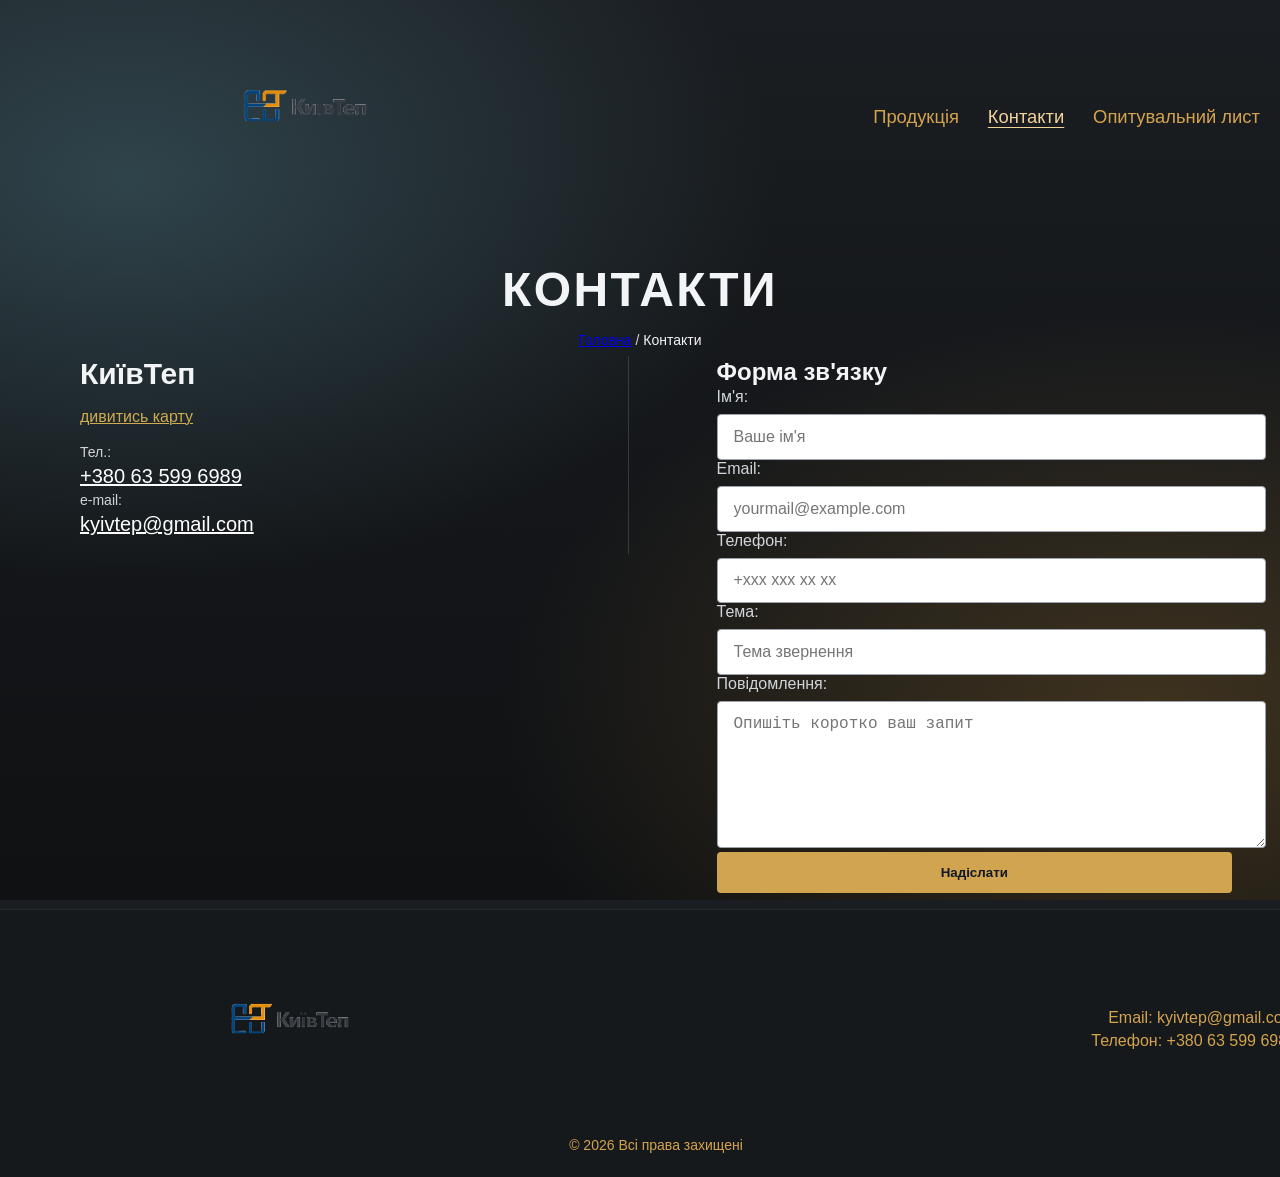
==== contacts.html @ 7d007115 "yes" ====
<!DOCTYPE html>
<html lang="en">
<head>
    <meta charset="UTF-8">
    <meta name="viewport" content="width=device-width, initial-scale=1.0">
    <title>Контакти - КиївТеп</title>
    <link rel="icon" type="image/png" href="logo3.png">
    <link rel="stylesheet" href="style.css">
</head>
<body>
  <header class="top-nav">
    <a href="index.html" class="top-nav-logo" aria-label="На головну">
      <img src="logo5.png" alt="КиївТеп" class="top-nav-logo-img">
    </a>
    <nav class="top-nav-links" aria-label="Головне меню">
      <a href="products.html">Продукція</a>
      <a href="contacts.html" class="active" aria-current="page">Контакти</a>
      <a href="survey.html">Опитувальний лист</a>
    </nav>
  </header>
    <div class="max-w-6xl mx-auto px-4 sm:px-6 lg:px-8 py-10">
      <div class="text-center mb-8">
        <h1 class="text-5xl tracking-wider text-gray-100 font-bold mb-4">КОНТАКТИ</h1>
        <nav class="breadcrumb text-sm text-gray-300">
          <a href="index.html">Головна</a> / <span class="text-gray-100">Контакти</span>
        </nav>
      </div>

      <div class="contact-columns bg-black/10 border border-gray-700 p-8 lg:p-10 rounded-lg shadow-lg">
        <div class="contact-left">
          <h2 class="text-3xl text-gray-100 font-bold mb-4">КиївТеп</h2>
          <p class="mb-4"><a href="#" class="text-golden hover:text-golden-light">дивитись карту</a></p>

          <div class="mb-3">
            <span class="block text-gray-300 text-sm">Тел.:</span>
            <a href="tel:+380635996989" class="text-white text-xl font-semibold">+380 63 599 6989</a>
          </div>
          <div>
            <span class="block text-gray-300 text-sm">e-mail:</span>
            <a href="mailto:kyivtep@gmail.com" class="text-white text-xl font-semibold">kyivtep@gmail.com</a>
          </div>
        </div>

        <div class="contact-right">
          <h2 class="text-2xl text-gray-100 font-semibold mb-6">Форма зв'язку</h2>
          <form id="contactForm" action="https://formsubmit.co/kyivtep@gmail.com" method="POST" class="space-y-5">
            <input type="hidden" name="_subject" value="Нове повідомлення з форми контактів">
            <input type="hidden" name="_captcha" value="false">
            <input type="hidden" name="_next" value="thankyou.html">
            <input type="text" name="_honey" style="display:none">
            <div>
              <label class="block text-gray-200 mb-2">Ім'я:</label>
              <input type="text" name="name" required minlength="2" maxlength="80" placeholder="Ваше ім'я" class="form-field" />
            </div>
            <div>
              <label class="block text-gray-200 mb-2">Email:</label>
              <input type="email" name="email" required placeholder="yourmail@example.com" class="form-field" />
            </div>
            <div>
              <label class="block text-gray-200 mb-2">Телефон:</label>
              <input type="tel" name="phone" inputmode="tel" pattern="^\+?\d[\d\s\-\(\)]{8,}$" placeholder="+ххх ххх хх хх" class="form-field" />
            </div>
            <div>
              <label class="block text-gray-200 mb-2">Тема:</label>
              <input type="text" name="subject" maxlength="120" placeholder="Тема звернення" class="form-field" />
            </div>
            <div>
              <label class="block text-gray-200 mb-2">Повідомлення:</label>
              <textarea name="message" rows="5" minlength="10" placeholder="Опишіть коротко ваш запит" class="form-field textarea-field" required></textarea>
            </div>
            <button type="submit" class="btn-submit">Надіслати</button>
          </form>
        </div>
      </div>
    </div>
    <footer class="footer">
      <div class="footer-inner">
        <div class="footer-logo"><img src="logo4.png" alt="КиївТеп" class="footer-logo-img"></div>
        <div class="footer-contact">
          <div>Email: <a href="mailto:kyivtep@gmail.com">kyivtep@gmail.com</a></div>
          <div>Телефон: <a href="tel:+380635996989">+380 63 599 6989</a></div>
        </div>
      </div>
      <div class="footer-copy">© 2026 Всі права захищені</div>
    </footer>
    <script src="form-handler.js"></script>
</body>
</html>
---- style.css ----
/* Global styles */
body {
    margin: 0;
    color: #FFFFFF; /* Белый текст по всему сайту */
    background-color: #1A1D21; /* Основной темно-серый цвет */
    background-image: 
        radial-gradient(at 10% 20%, #8DE8FE33 0%, transparent 40%), /* Голубой свет */
        radial-gradient(at 90% 80%, #F5B04133 0%, transparent 40%), /* Оранжевый свет */
        linear-gradient(180deg, #1A1D21 0%, #0F1113 100%), /* Глубокий серый градиент */
        url('network-pattern.png'); /* Тонкий паттерн труб/сетей */
    background-size: cover, cover, cover, contain; /* Настраиваем масштабирование */
    background-attachment: fixed; /* Прибиваем фон */
    font-family: sans-serif;
    min-height: 100vh;
    border: none;
    outline: none;
}

h1, h2, p {
    border: none;
    outline: none;
}

/* Top navigation */
.top-nav {
    max-width: 80rem;
    margin: 0 auto;
    padding: 1.1rem 1.25rem;
    display: flex;
    align-items: center;
    justify-content: space-between;
    gap: 1.5rem;
}
.top-nav-logo {
    display: inline-block;
}
.top-nav-logo-img {
    width: 600px;
    height: auto;
    display: block;
}
.top-nav-links {
    display: flex;
    align-items: center;
    gap: 1.8rem;
}
.top-nav-links a {
    color: #d4a34d;
    text-decoration: none;
    font-size: 1.15rem;
    font-weight: 400;
    white-space: nowrap;
    transition: color 0.15s ease-in-out;
}
.top-nav-links a.active {
    color: #f3d29a;
    text-decoration: underline;
    text-underline-offset: 0.25rem;
}
.top-nav-links a:hover {
    color: #f3d29a;
}
@media (max-width: 900px) {
    .top-nav {
        flex-direction: column;
        align-items: center;
        padding: 1rem 0.75rem 0.75rem;
    }
    .top-nav-logo {
        width: 100%;
        display: flex;
        justify-content: center;
    }
    .top-nav-logo-img {
        width: min(375px, 92vw);
        max-width: 100%;
    }
    .top-nav-links {
        width: 100%;
        justify-content: center;
        gap: clamp(0.35rem, 2vw, 0.9rem);
        flex-wrap: nowrap;
    }
    .top-nav-links a {
        font-size: clamp(0.62rem, 2.7vw, 0.85rem);
    }
}

/* Logo hero */
.logo-hero {
    display: flex;
    justify-content: center;
    width: 100%;
    padding: 40px 0;
}

.main-logo {
    width: 90%;
    max-width: 900px;
    height: auto;
    
    /* ВОТ ЭТА ШТУКА УБИРАЕТ БЕЛЫЙ КВАДРАТ */
    mix-blend-mode: lighten;
    
    /* Делаем цвета как на моем макете: сочными и яркими */
    filter: drop-shadow(0 0 5px rgba(255,255,255,0.1)) brightness(1.2) contrast(1.2);
}

/* section links */
.section-link {
    display: inline-block;
    background: rgba(31, 41, 55, 0.85);
    border: 1px solid #9ca3af;
    padding: 1.2rem 2rem;
    color: #f3f4f6;
    text-decoration: none;
    font-weight: 500;
    font-size: 1.1rem;
    border-radius: 0.5rem;
    transition: color 0.15s ease-in-out, background-color 0.15s ease-in-out, border-color 0.15s ease-in-out;
    margin-top: 1.2rem;
}
.section-link:hover {
    color: #ffffff;
    background: rgba(255,255,255,0.18);
    border: 1px solid #d1d5db;
}
.brand-label {
    display: inline-block;
    background: rgba(2, 25, 79, 0.6);
    padding: 0.35rem 0.8rem;
    border-radius: 0.6rem;
    box-shadow: 0 8px 24px rgba(0, 0, 0, 0.35);
}

/* Layout and container classes */
.max-w-7xl { max-width: 80rem; }
.max-w-6xl { margin-top: 0; }
.mx-auto { margin-left: auto; margin-right: auto; }
.px-4 { padding-left: 1rem; padding-right: 1rem; }
.sm\:px-6 { padding-left: 1.5rem; padding-right: 1.5rem; }
.lg\:px-8 { padding-left: 2rem; padding-right: 2rem; }
.py-20 { padding-top: 5rem; padding-bottom: 5rem; }
.text-center { text-align: center; }
.max-w-3xl { max-width: 48rem; }
.max-w-4xl { max-width: 56rem; }
.max-w-5xl { max-width: 64rem; }

/* Typography */
.text-6xl { font-size: 3.75rem; line-height: 1; }
.text-5xl { font-size: 3rem; line-height: 1; }
.text-3xl { font-size: 1.875rem; line-height: 2.25rem; }
.text-xl { font-size: 1.25rem; line-height: 1.75rem; }
.text-lg { font-size: 1.125rem; line-height: 1.75rem; }
.text-2xl { font-size: 1.5rem; line-height: 2rem; }
.text-sm { font-size: 0.875rem; line-height: 1.25rem; }
.font-light { font-weight: 300; }
.tracking-wider { letter-spacing: 0.05em; }
.tracking-wide { letter-spacing: 0.025em; }
.leading-relaxed { line-height: 1.625; }

/* Colors */
.text-gray-100 { color: #f3f4f6; }
.text-gray-200 { color: #e5e7eb; }
.text-gray-300 { color: #d1d5db; }
.text-gray-400 { color: #9ca3af; }
.text-gray-500 { color: #6b7280; }
.text-white { color: #ffffff; }
.bg-gray-700 { background-color: #374151; }
.bg-gray-800\/50 { background-color: rgba(31, 41, 55, 0.5); }
.bg-gray-900 { background-color: #111827; }
.bg-blue-900 { background-color: #1e3a8a; }
.text-gold { color: #d4a34d; }
body.survey-page .text-gray-100,
body.survey-page .text-gray-300,
body.survey-page .text-gray-400,
body.survey-page .text-white,
body.survey-page .footer-copy,
body.survey-page .footer-contact div,
body.survey-page .footer-contact a {
    color: #d4a34d !important;
}
@media (max-width: 767px) {
    body.survey-page .md\:grid-cols-2 {
        grid-template-columns: 1fr;
    }
}
.info-card {
    background: rgba(18, 30, 45, 0.80);
    border: 1px solid rgba(255, 255, 255, 0.14);
    box-shadow: 0 10px 30px rgba(0, 0, 0, 0.25);
    transition: transform 0.3s ease, box-shadow 0.3s ease;
}
.info-card:hover {
    transform: translateY(-8px);
    box-shadow: 0 10px 25px rgba(255,255,255,0.08);
}
.border-gray-400 { border-color: #9ca3af; }
.border-gray-500 { border-color: #6b7280; }
.border-gray-700 { border-color: #374151; }

/* Spacing */
.mb-2 { margin-bottom: 0.5rem; }
.mb-4 { margin-bottom: 1rem; }
.mb-6 { margin-bottom: 1.5rem; }
.mb-8 { margin-bottom: 2rem; }
.mb-12 { margin-bottom: 3rem; }
.gap-6 { gap: 1.5rem; }
.gap-8 { gap: 2rem; }
.p-10 { padding: 2.5rem; }
.md\:p-12 { padding: 3rem; }
.pt-4 { padding-top: 1rem; }
.px-8 { padding-left: 2rem; padding-right: 2rem; }
.py-3 { padding-top: 0.75rem; padding-bottom: 0.75rem; }
.py-4 { padding-top: 1rem; padding-bottom: 1rem; }

/* Flexbox and Grid */
.flex { display: flex; }
.justify-center { justify-content: center; }
.grid { display: grid; }
.md\:grid-cols-3 { grid-template-columns: 1fr; }
.md\:grid-cols-2 { grid-template-columns: 1fr; }
.inline-block { display: inline-block; }
.block { display: block; }

/* Borders */
.border-2 { border-width: 2px; }
.border-t { border-top-width: 1px; }
.rounded-lg { border-radius: 0.5rem; }

/* Sizes */
.w-16 { width: 4rem; }
.h-16 { height: 4rem; }
.w-full { width: 100%; }

/* Interactions */
.hover\:bg-gray-600:hover { background-color: #4b5563; }
.hover\:bg-gray-800:hover { background-color: #1f2937; }
.hover\:border-gray-400:hover { border-color: #9ca3af; }
.hover\:text-gray-100:hover { color: #f3f4f6; }
.focus\:border-gray-500:focus { border-color: #6b7280; }
.focus\:outline-none:focus { outline: none; }
.transition-colors { transition: background-color 0.15s ease-in-out, border-color 0.15s ease-in-out, color 0.15s ease-in-out; }
.backdrop-blur-sm { backdrop-filter: blur(4px); }

/* Custom utilities */
.space-y-6 > * + * { margin-top: 1.5rem; }
.resize-none { resize: none; }

/* Контакти */
.contact-columns {
    display: flex;
    flex-direction: column;
    gap: 2rem;
    position: relative;
    align-items: flex-start;
    margin-top: -3rem;
    padding-top: 0.4rem;
}
.contact-columns::before {
    content: '';
    display: none;
}
.contact-left,
.contact-right {
    padding: 0.1rem 1rem 1rem;
    margin-top: 0;
}
.contact-left {
    margin-top: 0;
}
.contact-left h2,
.contact-right h2,
.contact-columns h2 {
    margin: 0;
    padding-top: 0;
}

@media (min-width: 1024px) {
    .contact-columns {
        display: flex;
        flex-direction: row;
        align-items: flex-start;
        gap: 2rem;
        margin-top: -2rem;
        width: 100%;
        max-width: 100%;
    }
    .contact-left {
        flex: 1 1 100%;
        border-right: 1px solid rgba(255,255,255,0.15);
        padding-right: 2rem;
        margin-right: 0;
        min-width: 0;
    }
    .contact-right {
        flex: 1 1 100%;
        padding-left: 2rem;
        min-width: 0;
    }
    .contact-columns::before {
        display: none;
    }
}
.contact-left p,
.contact-right label,
.contact-left span {
    color: #d1d5db;
}
.text-golden {
    color: #d0ab4f;
    text-decoration: underline 1px;
}
.text-golden-light {
    color: #ebc765;
}
.form-field {
    width: 100%;
    padding: 0.8rem 1rem;
    background: #ffffff;
    border: 1px solid #9ca3af;
    border-radius: 0.25rem;
    color: #111827;
    font-size: 1rem;
}
.textarea-field { min-height: 120px; resize: vertical; }
.btn-submit {
    border: none;
    width: 100%;
    background: #d1a54f;
    color: #111827;
    font-weight: 700;
    padding: 0.8rem 1rem;
    border-radius: 0.25rem;
    cursor: pointer;
    transition: background-color 0.2s ease;
}
.btn-submit:hover { background: #b5853c; }

@media (min-width: 1024px) {
    .contact-columns {
        grid-template-columns: 1fr 1fr;
        align-items: start;
    }
    .contact-left {
        border-right: 1px solid rgba(255,255,255,0.15);
        padding-right: 2rem;
        margin-right: 1.5rem;
        padding-top: 0;
        align-self: start;
    }
    .contact-right {
        padding-left: 2rem;
        padding-top: 0;
        margin-top: 0;
        align-self: start;
    }
}

    .contact-columns::before {
        display: block;
    }
}

/* Products section */
.products-section {
    padding: 60px 20px;
    max-width: 1200px;
    margin: 0 auto;
}

.section-title {
    color: #d4a34d;
    font-size: 32px;
    font-weight: bold;
    margin-bottom: 50px;
    text-transform: uppercase;
    border-left: 5px solid #d4a34d;
    padding-left: 15px;
}

.product-item {
    display: flex;
    align-items: flex-start;
    gap: 40px;
    margin-bottom: 60px;
    background: rgba(255, 255, 255, 0.03);
    padding: 20px;
    border-radius: 10px;
}

.product-image img {
    width: 175px;
    height: auto;
    border-radius: 8px;
    box-shadow: 0 10px 30px rgba(0,0,0,0.5);
    background-color: white;
}

.product-info h3 {
    color: #d4a34d;
    font-size: 24px;
    margin-top: 0;
    margin-bottom: 20px;
}

.product-info p {
    color: #e0e0e0;
    line-height: 1.8;
    font-size: 17px;
}

@media (max-width: 850px) {
    .product-item {
        flex-direction: column;
        align-items: center;
    }
    .product-image img {
        width: 100%;
        max-width: 225px;
    }
}

/* Mobile styles */
@media (max-width: 640px) {
    .product-item {
        gap: 20px;
        margin-bottom: 40px;
        padding: 15px;
    }
    .product-image img {
        max-width: 150px;
    }
    .product-info h3 {
        font-size: 18px;
        margin-bottom: 12px;
    }
    .product-info p {
        font-size: 14px;
        line-height: 1.6;
    }
    .section-title {
        font-size: 24px;
        margin-bottom: 30px;
    }
}

/* Footer */
.footer {
    border-top: 1px solid rgba(255,255,255,0.08);
    padding: 1.5rem 1rem;
    width: 100%;
    background: rgba(0, 0, 0, 0.15);
    color: #d1d5db;
}
.footer-inner {
    max-width: 80rem;
    margin: 0 auto;
    display: flex;
    justify-content: space-between;
    align-items: center;
    flex-wrap: wrap;
    gap: 1rem;
}
.footer-logo {
    font-size: 1.25rem;
    font-weight: 500;
    color: #d4a34d;
    flex: 0 1 45%;
}
.footer-logo-img {
    width: 720px;
    max-width: 100%;
    height: auto;
    display: block;
}
.footer-contact {
    text-align: right;
    display: flex;
    flex-direction: column;
    gap: 0.35rem;
    color: #d4a34d;
    flex: 0 1 45%;
    min-width: 220px;
}
.footer-contact div,
.footer-contact a {
    color: #d4a34d;
}
.footer-contact a {
    text-decoration: none;
}
.footer-contact a:hover {
    text-decoration: underline;
}
.footer-copy {
    margin-top: 0.75rem;
    font-size: 0.875rem;
    color: #d4a34d;
    text-align: center;
    width: 100%;
}

@media (max-width: 640px) {
    .footer-inner {
        flex-direction: column;
        justify-content: center;
        text-align: center;
    }
    .footer-contact {
        order: -1;
        text-align: center;
        align-items: center;
    }
    .footer-logo {
        width: 100%;
    }
    .footer-logo-img {
        width: 640px;
    }
}

/* Responsive */
@media (min-width: 768px) {
    .md\:grid-cols-3 { grid-template-columns: repeat(3, minmax(0, 1fr)); }
    .md\:grid-cols-2 { grid-template-columns: repeat(2, minmax(0, 1fr)); }
    .md\:p-12 { padding: 3rem; }
}

@media (min-width: 640px) {
    .sm\:px-6 { padding-left: 1.5rem; padding-right: 1.5rem; }
}

@media (min-width: 1024px) {
    .lg\:px-8 { padding-left: 2rem; padding-right: 2rem; }
}

/* Logo styles */
.my-logo {
    height: 40px;
    width: auto;
    display: block;
    transition: opacity 0.15s ease-in-out;
}
.my-logo:hover {
    opacity: 0.8;
}
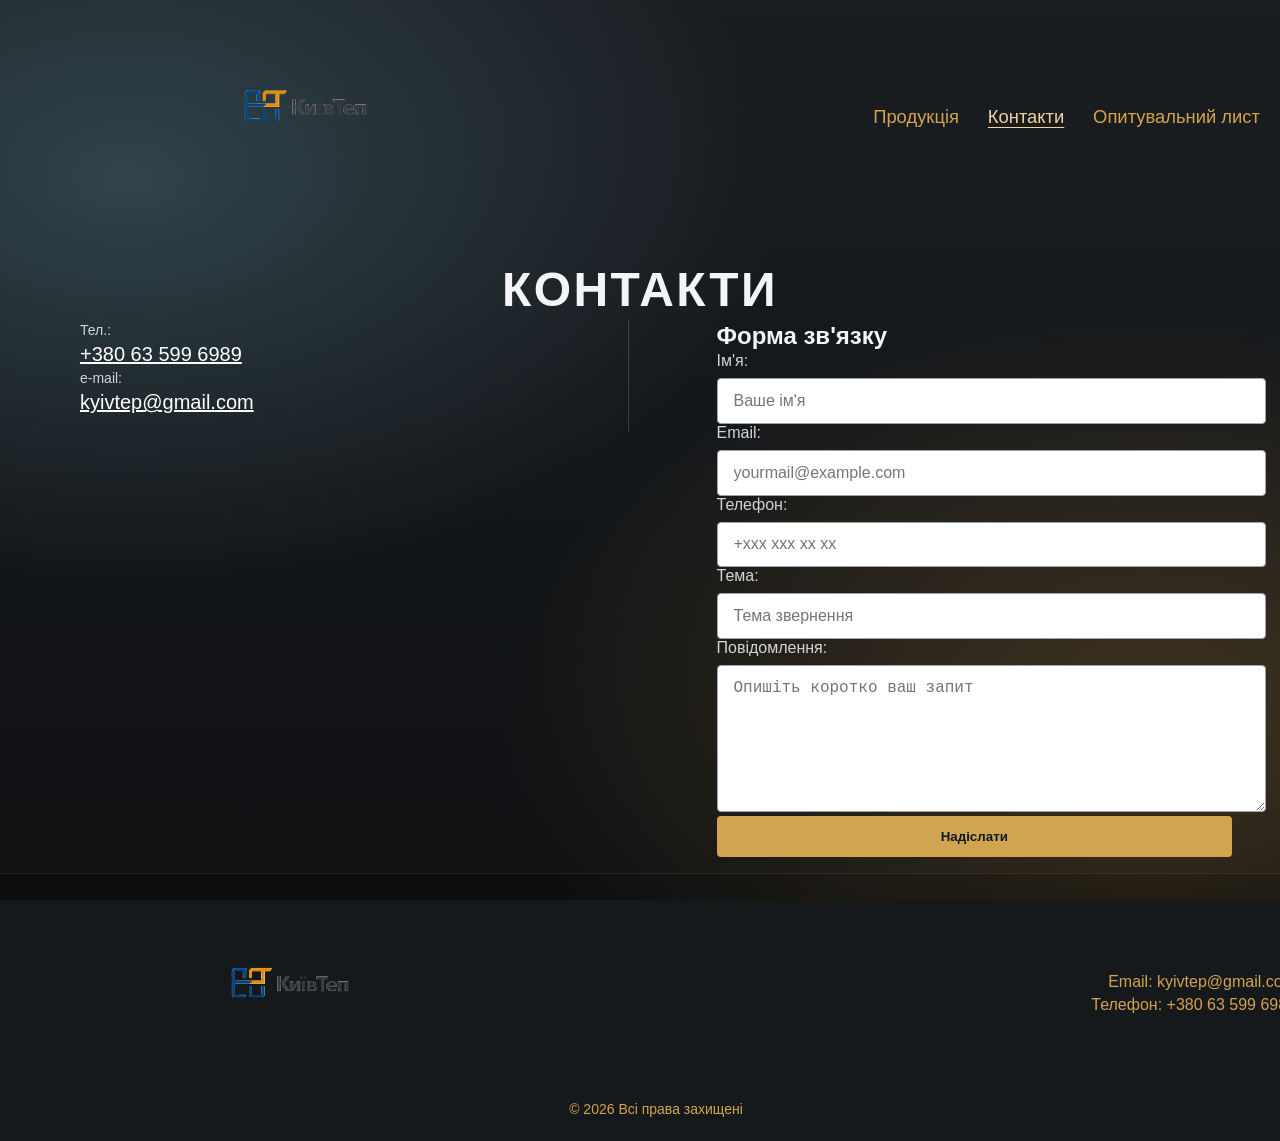
==== commit 306f1c8f: "Remove extra contact page elements" ====
--- a/contacts.html
+++ b/contacts.html
@@ -21,16 +21,10 @@
     <div class="max-w-6xl mx-auto px-4 sm:px-6 lg:px-8 py-10">
       <div class="text-center mb-8">
         <h1 class="text-5xl tracking-wider text-gray-100 font-bold mb-4">КОНТАКТИ</h1>
-        <nav class="breadcrumb text-sm text-gray-300">
-          <a href="index.html">Головна</a> / <span class="text-gray-100">Контакти</span>
-        </nav>
       </div>
 
       <div class="contact-columns bg-black/10 border border-gray-700 p-8 lg:p-10 rounded-lg shadow-lg">
         <div class="contact-left">
-          <h2 class="text-3xl text-gray-100 font-bold mb-4">КиївТеп</h2>
-          <p class="mb-4"><a href="#" class="text-golden hover:text-golden-light">дивитись карту</a></p>
-
           <div class="mb-3">
             <span class="block text-gray-300 text-sm">Тел.:</span>
             <a href="tel:+380635996989" class="text-white text-xl font-semibold">+380 63 599 6989</a>
--- a/style.css
+++ b/style.css
@@ -59,6 +59,18 @@
 }
 .top-nav-links a:hover {
     color: #f3d29a;
+}
+@media (min-width: 901px) {
+    .home-page .top-nav {
+        display: block;
+        text-align: center;
+    }
+    .home-page .top-nav-links {
+        display: inline-flex;
+        justify-content: center;
+        margin: 0 auto;
+        gap: 3rem;
+    }
 }
 @media (max-width: 900px) {
     .top-nav {
